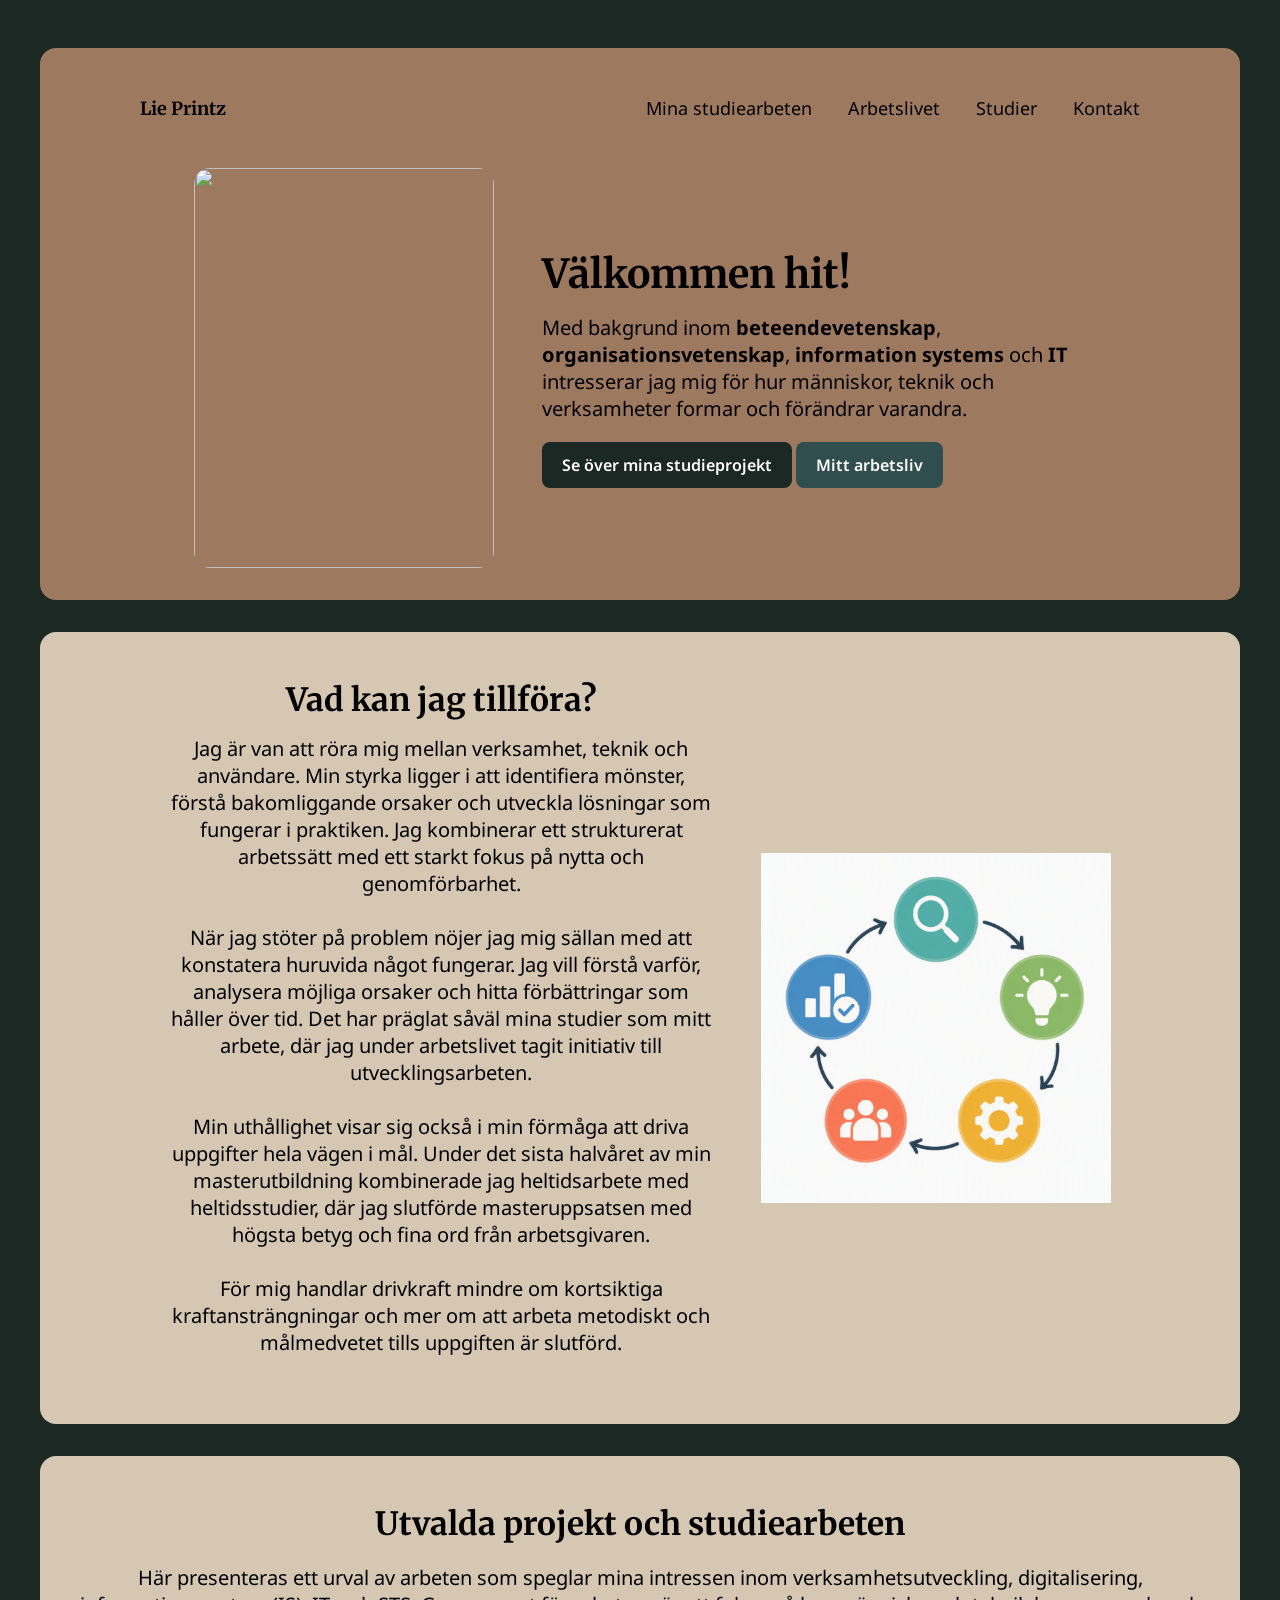
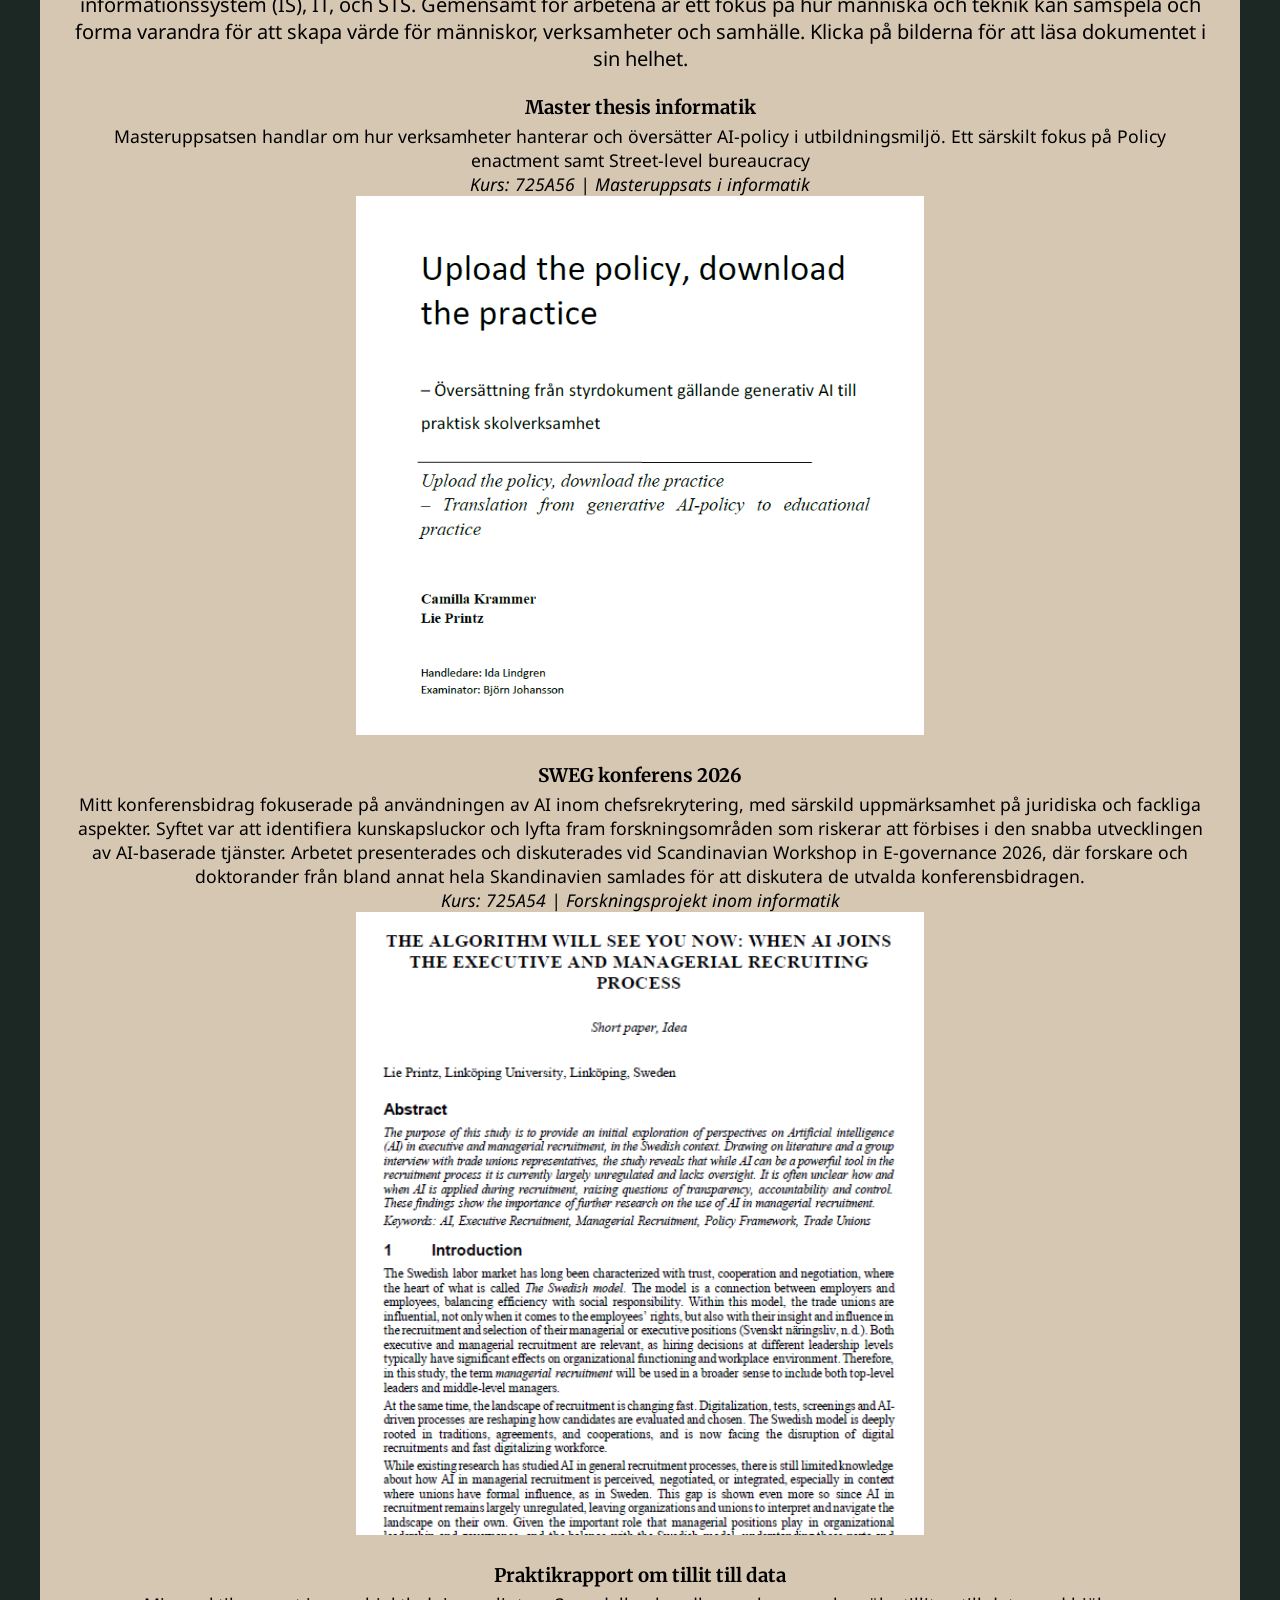
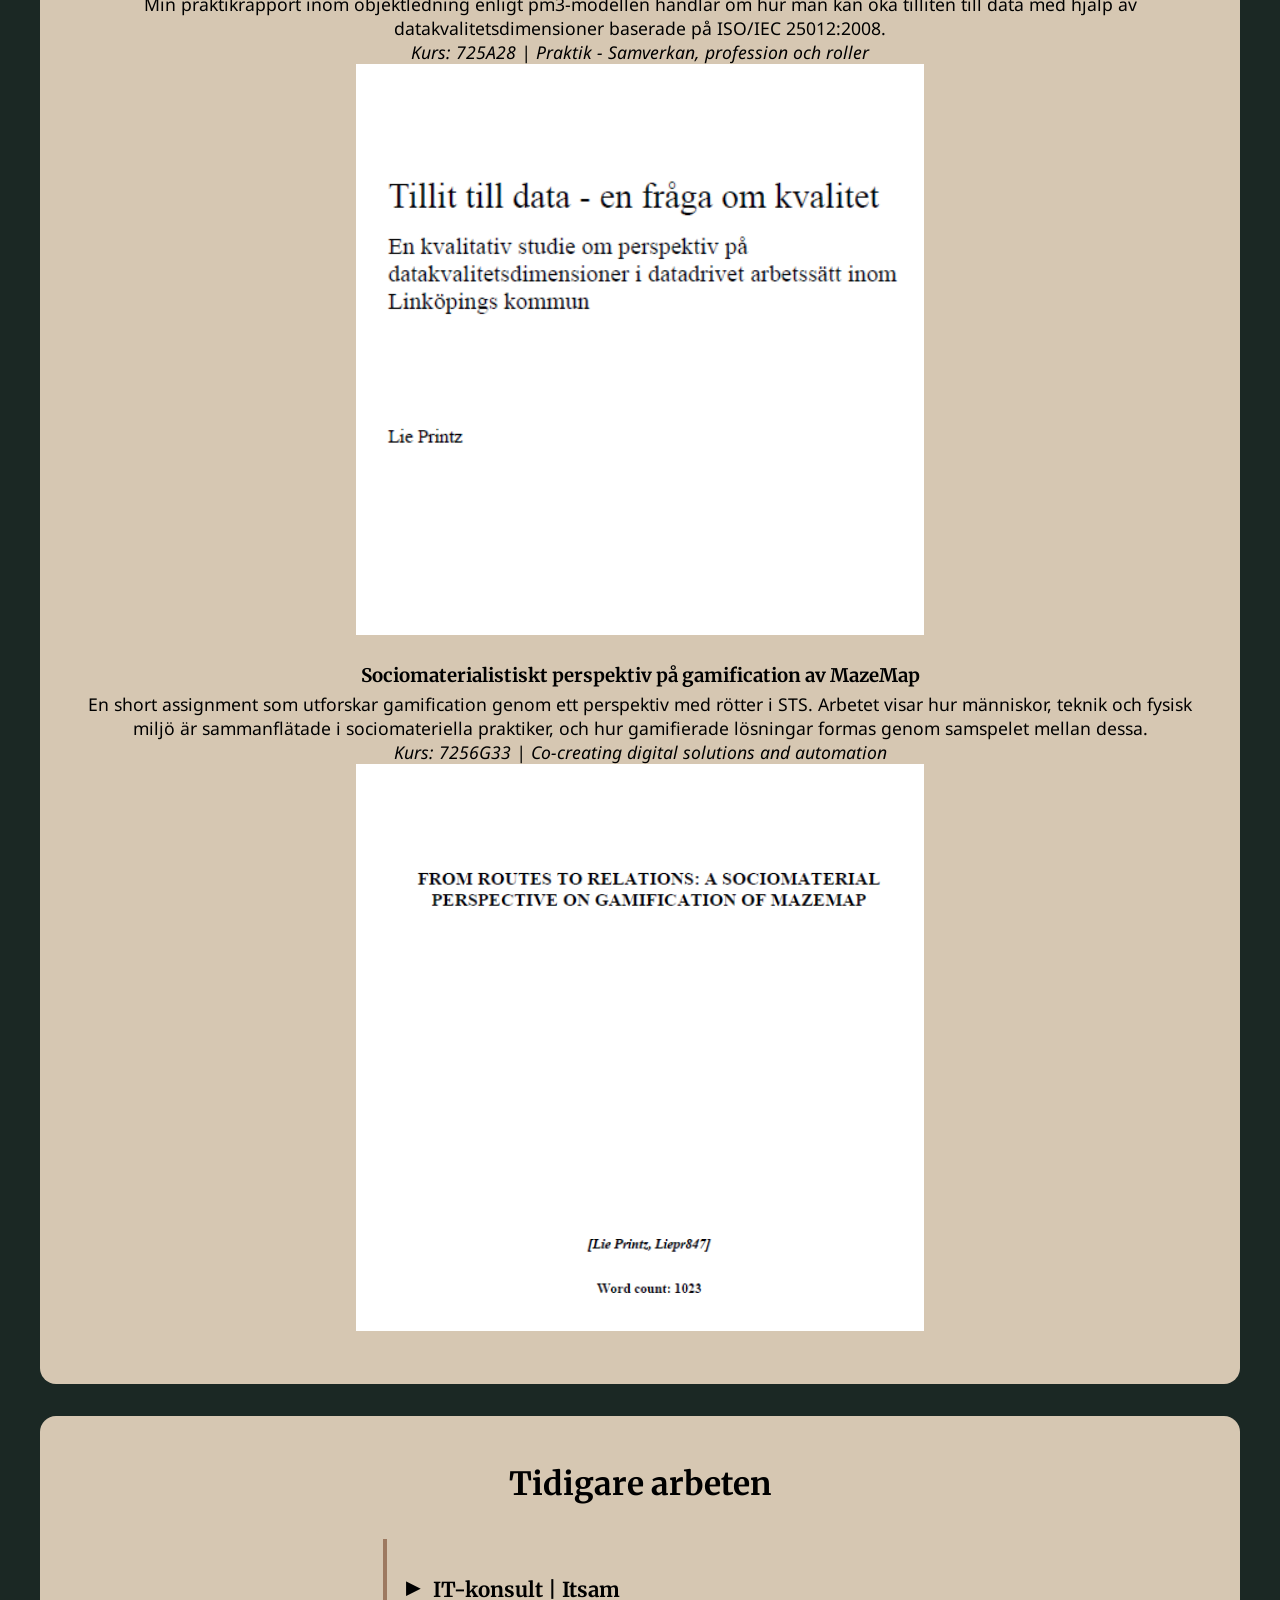
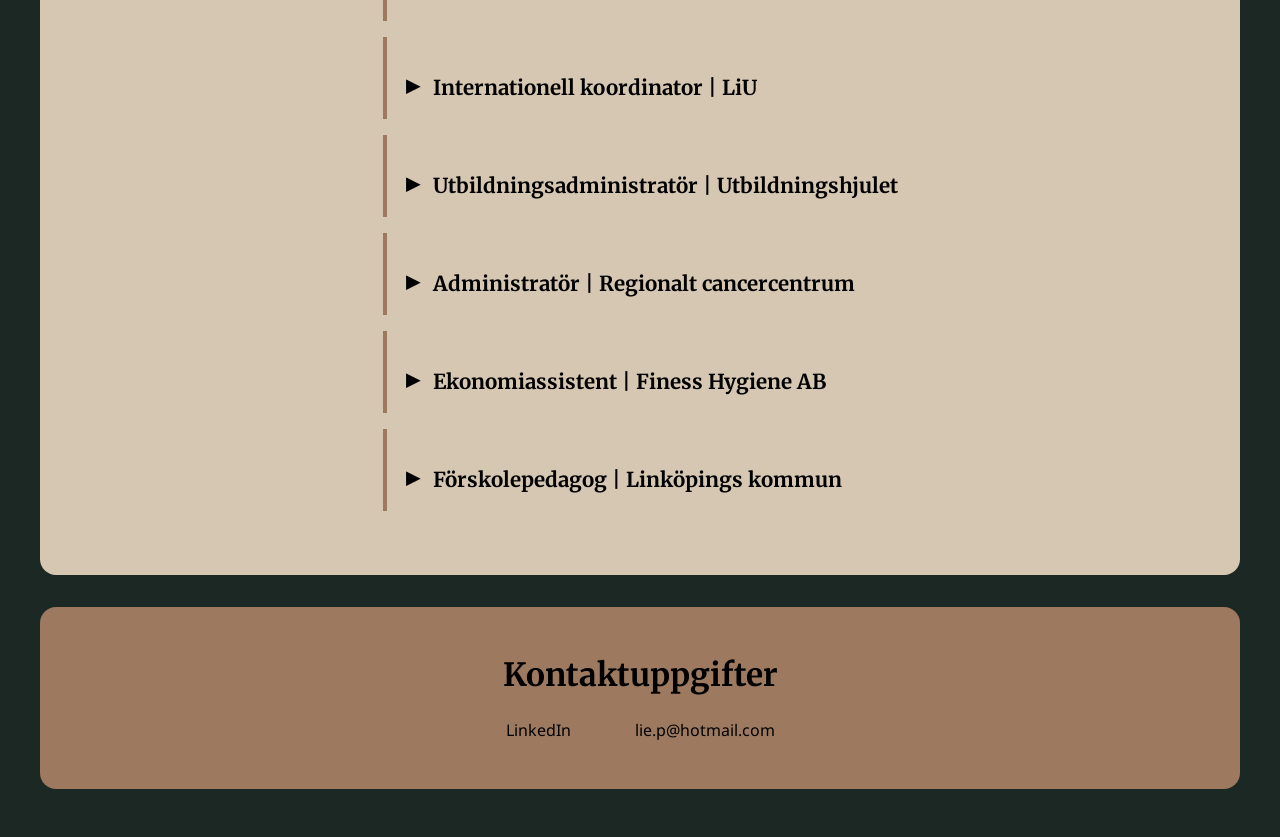
==== 01 Website/index.html @ 93ca0157 "vers 1" ====
<!DOCTYPE html>
<html lang="en">
<head>
    <meta charset="UTF-8">
    <meta name="viewport" content="width=device-width, initial-scale=1.0">
    <title>LP</title>
    <link rel="stylesheet" href="style.css">
</head>
<body>
    <header>
        <nav>
            <ul>
                <li><a href="index.html">Lie Printz</a></li>
                <li><a href="#my-studies">Mina studiearbeten</a></li>
                <li><a href="#my-work">Arbetslivet</a></li>
                <li><a href="#my-">Studier</a></li>
                <li><a href="#kontakt">Kontakt</a></li>
            </ul>
        </nav>
        <div class="flex-container">
            <img height="400px" width="300px"  src="images/Jag blad.jpg" alt="">
            <div class="text-container">
            <h1>Välkommen hit!</h1>
            <p>Med bakgrund inom <strong>beteendevetenskap</strong>, <strong>organisationsvetenskap</strong>, <strong>information systems</strong> och <strong>IT</strong> intresserar jag mig för hur människor, teknik och verksamheter formar och förändrar varandra.</p>
            <a href="#my-studies" class="cta-button">Se över mina studieprojekt</a>
            <a href="#my-work" class="cta-button secondary">Mitt arbetsliv</a></div>
        </div>
    </div>
 </header>

<section>
    <div class="flex-container">
        <div class="text-container">
            <h2>Vad kan jag tillföra?</h2>
            <p>Jag är van att röra mig mellan verksamhet, teknik och användare. Min styrka ligger i att identifiera mönster, förstå bakomliggande orsaker och utveckla lösningar som fungerar i praktiken. Jag kombinerar ett strukturerat arbetssätt med ett starkt fokus på nytta och genomförbarhet.<br><br>
            När jag stöter på problem nöjer jag mig sällan med att konstatera huruvida något fungerar. Jag vill förstå varför, analysera möjliga orsaker och hitta förbättringar som håller över tid. Det har präglat såväl mina studier som mitt arbete, där jag under arbetslivet tagit initiativ till utvecklingsarbeten.<br><br>
            Min uthållighet visar sig också i min förmåga att driva uppgifter hela vägen i mål. Under det sista halvåret av min masterutbildning kombinerade jag heltidsarbete med heltidsstudier, där jag slutförde masteruppsatsen med högsta betyg och fina ord från arbetsgivaren.<br><br>För mig handlar drivkraft mindre om kortsiktiga kraftansträngningar och mer om att arbeta metodiskt och målmedvetet tills uppgiften är slutförd.</p>
        </div>
        <img width="350px" src="Images/Designer (2).png">
    </div>
</section>

<section id="my-studies">
    <h2>Utvalda projekt och studiearbeten</h2>
    <p class="studies-intro">Här presenteras ett urval av arbeten som speglar mina intressen inom verksamhetsutveckling, digitalisering, informationssystem (IS), IT, och STS. Gemensamt för arbetena är ett fokus på hur människa och teknik kan samspela och forma varandra för att skapa värde för människor, verksamheter och samhälle. Klicka på bilderna för att läsa dokumentet i sin helhet.</p>
    <div class="grid-container">
        <article class="pdf-item">
            <h3 class="pdf-title">Master thesis informatik</h3>
            <p class="pdf-description">Masteruppsatsen handlar om hur verksamheter hanterar och översätter AI-policy i utbildningsmiljö. Ett särskilt fokus på Policy enactment samt Street-level bureaucracy
                <br><i>Kurs: 725A56 | Masteruppsats i informatik</i>
            </p>
            <a href="Dokument/Masteruppsats Krammer & Printz (1).PDF" target="_blank" rel="noopener noreferrer" class="pdf-preview-link" title="Master thesis">
                <img width="50%" src="Images/uppsats bild.PNG" alt="Preview av dokument 1" class="pdf-preview-image">
            </a>
        </article>

        <article class="pdf-item">
            <h3 class="pdf-title">SWEG konferens 2026</h3>
            <p class="pdf-description">Mitt konferensbidrag fokuserade på användningen av AI inom chefsrekrytering, med särskild uppmärksamhet på juridiska och fackliga aspekter. Syftet var att identifiera kunskapsluckor och lyfta fram forskningsområden som riskerar att förbises i den snabba utvecklingen av AI-baserade tjänster. Arbetet presenterades och diskuterades vid Scandinavian Workshop in E-governance 2026, där forskare och doktorander från bland annat hela Skandinavien samlades för att diskutera de utvalda konferensbidragen.
                <br><i>Kurs: 725A54 | Forskningsprojekt inom informatik</i></p>
            <a href="Dokument/725A54 FINAL PAPER - SWEG 2026 - THE ALGORITHM WILL SEE YOU NOW WHEN AI JOINS THE EXECUTIVE AND MANAGERIAL RECRUITING PROCESS.pdf" target="_blank" rel="noopener noreferrer" class="pdf-preview-link" title="Master thesis">
                <img width="50%" src="Images/sweg bild ny.PNG" alt="Preview av dokument 2" class="pdf-preview-image">
            </a>
        </article>

        <article class="pdf-item">
            <h3 class="pdf-title">Praktikrapport om tillit till data</h3>
            <p class="pdf-description">Min praktikrapport inom objektledning enligt pm3-modellen handlar om hur man kan öka tilliten till data med hjälp av datakvalitetsdimensioner baserade på ISO/IEC 25012:2008.
                <br><i>Kurs: 725A28 | Praktik - Samverkan, profession och roller</i></p>
            <a href="Dokument/725A28 Praktikrapport Tillit till data - en fråga om kvalitet.pdf" target="_blank" rel="noopener noreferrer" class="pdf-preview-link" title="Master thesis">
                <img width="50%" src="Images/prak.PNG" alt="Preview av dokument 3" class="pdf-preview-image">
            </a>
        </article>
        
        <article class="pdf-item">
            <h3 class="pdf-title">Sociomaterialistiskt perspektiv på gamification av MazeMap</h3>
            <p class="pdf-description">En short assignment som utforskar gamification genom ett perspektiv med rötter i STS. Arbetet visar hur människor, teknik och fysisk miljö är sammanflätade i sociomateriella praktiker,  och hur gamifierade lösningar formas genom samspelet mellan dessa.
                <br><i>Kurs: 7256G33 | Co-creating digital solutions and automation </i>
            </p>
            <a href="Dokument/726G33_HT25_assignment.pdf" target="_blank" rel="noopener noreferrer" class="pdf-preview-link" title="Master thesis">
                <img width="50%" src="Images/game.PNG" alt="Preview av dokument 4" class="pdf-preview-image">
            </a>
        </article>  
    </div>
</section>

<section id="my-work">
    <h2>Tidigare arbeten</h2>
    <p class="secret-achievement">.<span>🏆Secret achievement unlocked<br><br>
                <strong>Detaljjägare</strong><br><br>
                Detta säger sannolikt mer om din nyfikenhet än om sidans funktionalitet.

            </span>

            </p>
    <div class="flex-container">
        <div class="jobb">
            <div class="text-container">
            <details>
            <summary><h3>IT-konsult | Itsam</h3></summary>
            <p>Genom daglig kundkontakt har jag fått mycket god kännedom om slutanvändares behov och utmaningar. Det har samtidigt gett god förståelse för de utmaningar och motstånd som verksamheter möter vid förändringsarbete. Utöver den dagliga kontakten har jag samtidigt fått vara med vid major incidents, och hur dessa hanteras. Här har jag fått vara med och förbättrat servicedeskens rutiner och ärendehantering.</p>
            </details>
            <details>
            <summary><h3>Internationell koordinator | LiU</h3></summary>
            <p>Mycket kontakt med utresande studenter, samt administrera Erasmus+ och bilaterala utreseavtal. Här har jag arbetat med förbättrade rutiner kring hur vi hanterar utreseärenden i Moveon, samt upprättat en manual för studentarbetare med liknande uppgifter</p>
            </details>
            <details>
            <summary><h3>Utbildningsadministratör | Utbildningshjulet</h3></summary>
            <p>Samordning och kontakt gällande utbildningar inom heta arbeten, ADR och APV.</p>
            </details>
            <details>
                <summary><h3>Administratör | Regionalt cancercentrum</h3></summary>
            <p>Hade en samordnande roll med ansvar för diarieföring, personaladministration och möteshantering. Arbetet innefattade även planering av event, framtagande av rapporter, avtalsskrivning och koordinering mellan olika interna och externa samarbetspartner.</p>
            </details>
            <details>
            <summary><h3>Ekonomiassistent | Finess Hygiene AB</h3></summary>
            <p>Arbetade med bland annat reskontra, löpande bokföring, balansräkning, årsbokslut och andra uppgifter. Utöver ordinarie arbete ansvarade jag för ett utvecklingsområde kopplat till attesthantering. Genom att ta fram användarvänliga instruktioner för attest och kontering minskade antalet felaktigheter i processen. Jag utvecklade även en dokumenterad attestförteckning som tydliggjorde ansvar, behörigheter och signaturer för attestansvariga, vilket ökade transparensen och underlättade revision och intern kontroll.<br> Jag åtog mig också att ta den svenska sidan av marknadskoordinationen, med orderhantering, kundkontakt, skeppning, avstämning och restorder. Under sommaren tog jag även hand om export utomlands.</p>
            </details>
            <details>
            <summary><h3>Förskolepedagog | Linköpings kommun</h3></summary>
            <p>Här började jag arbetat som vikarie, där jag senare fick anställning på en garantiförskola med ansvarsområden över ekonomin och inköp</p>
            </details>

             </div>
        </div>
    </div>
</section>

<section id="kontakt">
    <h2>Kontaktuppgifter</h2>
    <div class="kontakt-lankar">
        <a href="https://www.linkedin.com/in/welcometoprintz/" target="_blank" rel="noopener noreferrer">
            <i class="fab fa-linkedin"></i>
            LinkedIn</a>
            <i class="fas fa-evnelope"></i>
        <a href="mailto:lie.p@hotmail.com">lie.p@hotmail.com</a></li>       
    

    </div>
</section>

</body>
</html>
---- 01 Website/style.css ----
@import url('https://fonts.googleapis.com/css2?family=Merriweather:ital,opsz,wght@0,18..144,300..900;1,18..144,300..900&family=Noto+Sans:ital,wght@0,100..900;1,100..900&family=Playfair+Display:ital,wght@0,400..900;1,400..900&display=swap');
@import url(https://fonts.googleapis.com/css2?family=Noto+Sans:ital,wght@0,100..900;1,100..900&family=Playfair+Display:ital,wght@0,400..900;1,400..900&display=swap);

:root {
    --base-color: #1b2824;
    --text-color: #000000;
    --primary-color: #1b2824;
    --secondary-color: #304e4d;
    --color-1: #9d7960;
    --color-2: #d6c7b2;
    --color-3: #f6f3f9;
}

* {
    margin: 0;
    padding: 0;
    box-sizing: border-box;
}

html {
    font-family: Noto sans, 'Segoe UI', Tahoma, Geneva, Verdana, sans-serif;
    color: var(--text-color);
}

body {
    padding: 1em;
    background-color: var(--base-color);
}

h1, h2, h3 {
    font-family: Merriweather, Noto Sans, 'Segoe UI', Tahoma, Geneva, Verdana, sans-serif;
}

nav {
    margin: 1em auto 3em auto;
    width: min(1000px, 100%);
}

nav ul {
    display: flex;
    align-items: center;
    list-style-type: none;
    gap: 2em;
    font-size: 18px;
}

nav li:first-child {
    margin-right: auto;
    font-family: merriweather, Noto Sans;
    font-weight: bold;
}

nav a {
    text-decoration: none;
    color: var(--text-color)
}

nav a:hover {
    text-decoration: underline;
}

header, section {
    margin: 2em auto;
    width: min(75em, 100%);
    background-color: var(--color-1);
    padding: min(2em, 15%);
    border-radius: 1em;
}

.flex-container {
    display: flex;
    justify-content: center;
    align-items: center;
    flex-wrap: wrap;
    gap: 3em;
}

header img {
    max-width: 100%;
    border-radius: 1em;
    object-fit: cover;
    object-position: top;
}

.text-container {
    flex: 0 1 34em;
}

h1 {
    font-size: 2.5rem;
}

.text-container p {
    margin: .75em 0 1em 0;
    font-size: 1.25rem;
}

.cta-button {
    display: inline-block;
    text-decoration: none;
    color: white;
    background-color: var(--primary-color);
    padding: .75rem 1.25em;
    border-radius: .5em;
    font-weight: 600;
}

.secondary {
    background-color: var(--secondary-color);
}

section {
    padding: 3em min(2em, 15%);
    background-color: var(--color-2);
    text-align: center;
}

h2{
    font-size: 2rem;
}

section p {
    margin-top: 1em;
    font-size: 1.25rem;
}

.pdf-title {
    margin-top: 1.5rem;
    margin-bottom: 0.3rem;
}

.pdf-description {
    margin-top: 0;
    font-size: 1.1rem;
}

#my-work {
    margin: 0 auto;
}

#my-work .text-container h3 {
    margin-top: 1.6rem !important;
    margin-bottom: 0.3rem !important;
}

#my-work .text-container p {
    margin-top: 0 !important;

}

#my-work details {
    margin-bottom: 1rem;
    border-left: 4px solid var(--color-1);
    padding-left: 1rem;
}

#my-work summary {
    display: flex;
    align-items: center;
    cursor: pointer;
    font-weight: 600;
    font-size: 1.1rem;
    padding: 0.8rem 0;
}

#my-work summary::before {
    content: "▸";
    font-size: 1.6rem;
    width: 20px;
    margin-right: 10px;
    text-align: center;
    position: relative;
    top: 7px;
}

#my-work details[open] summary::before {
    content: "▾";
}

#my-work summary:hover {
    color: var(--color-1);
}

#my-work p {
    margin-top: 0.5rem;
    max-width: 40ch;
    margin-left: 25px;
}

#kontakt {
    background-color: var(--color-1);
    
}


#kontakt .kontakt-lankar {
    margin-top: 1.5rem !important;
    display: flex;
    justify-content: center;
    align-items: center;
    list-style-type: none;
    gap: 2em;
}

#kontakt .kontakt-lankar a {
    text-decoration: none;
    color: var(--text-color);
}

#kontakt .kontakt-lankar a:hover {
    text-decoration: underline;
}

.secret-achievement {
    color: var(--color-2);
    cursor: default;
}

.secret-achievement span {
    display: none;
}

.secret-achievement:hover span {
    display: block;
    position: absolute;
    background: white;
    color: black;
    padding: 1rem;
    border-radius: 8px;
    box-shadow: 0 4px 12px rgba(0, 0, 0, 0.15);
    max-width: 300px;
    z-index: 9999;
}
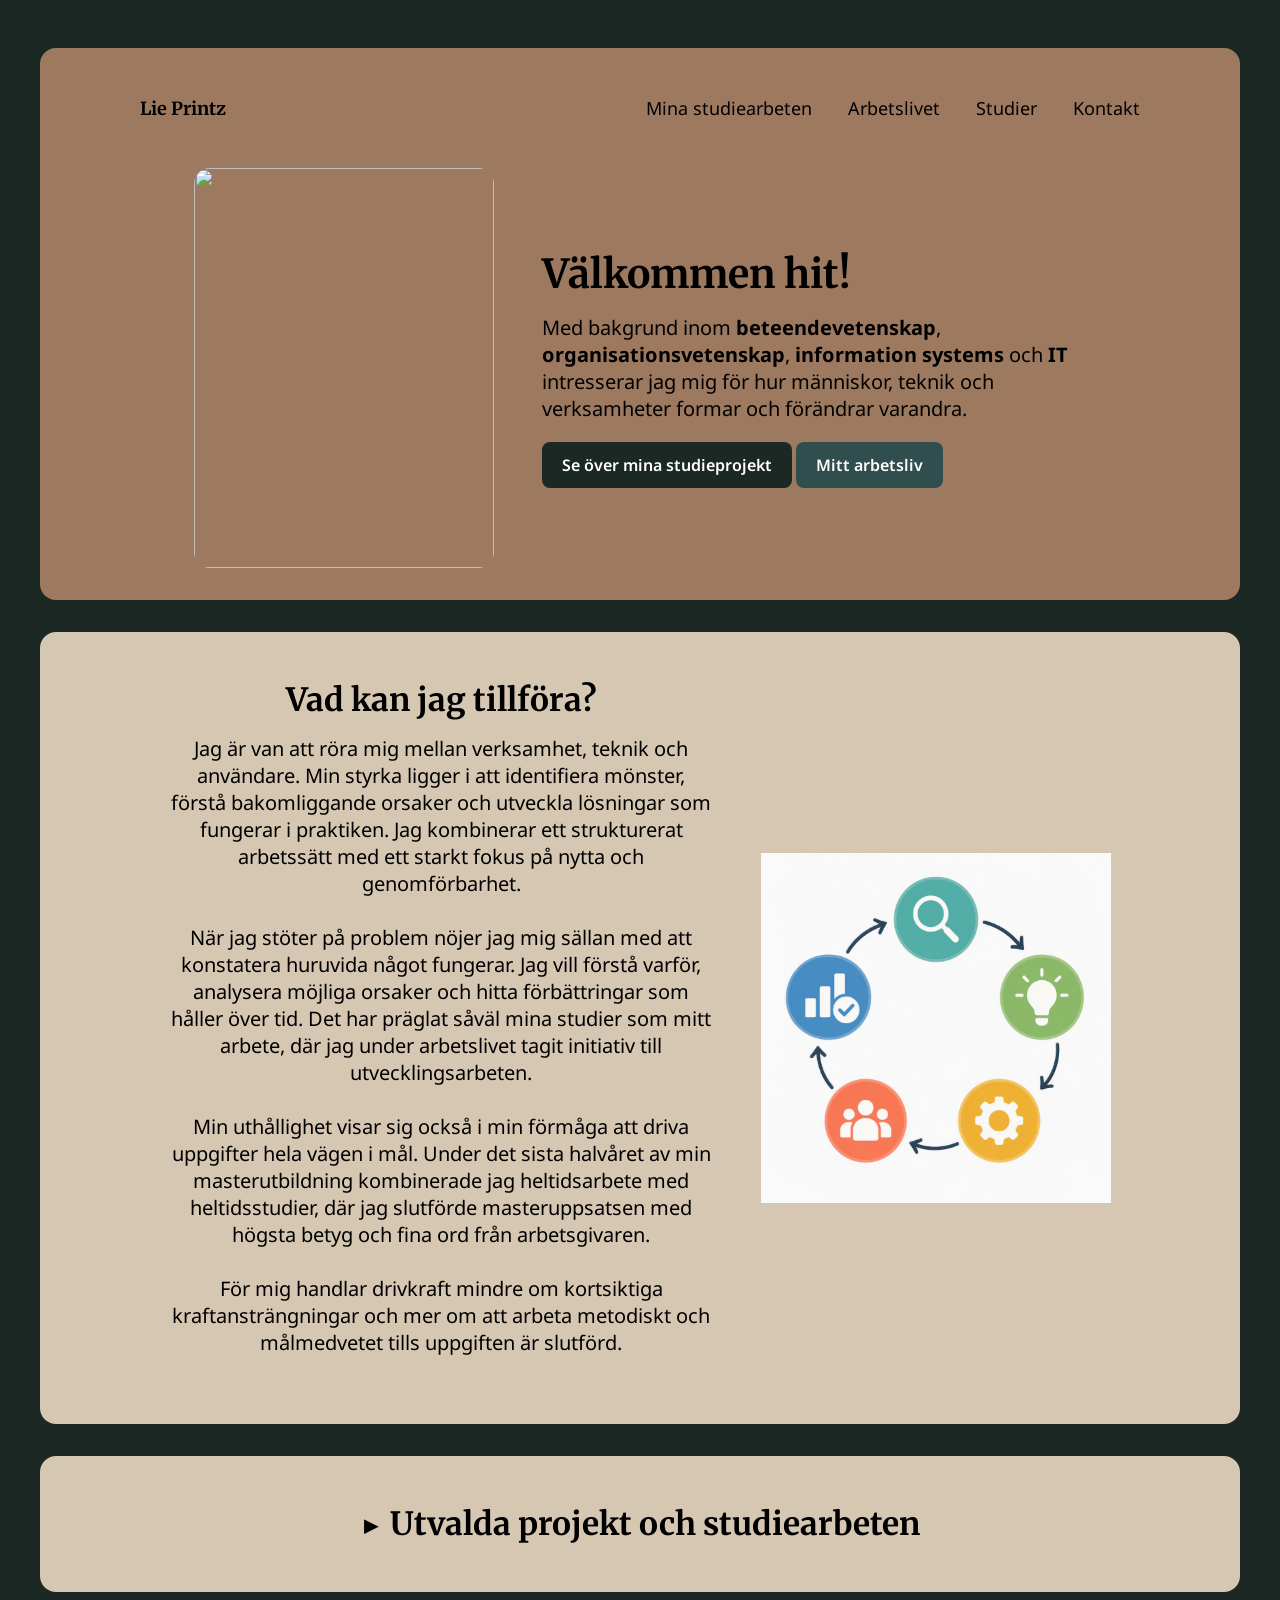
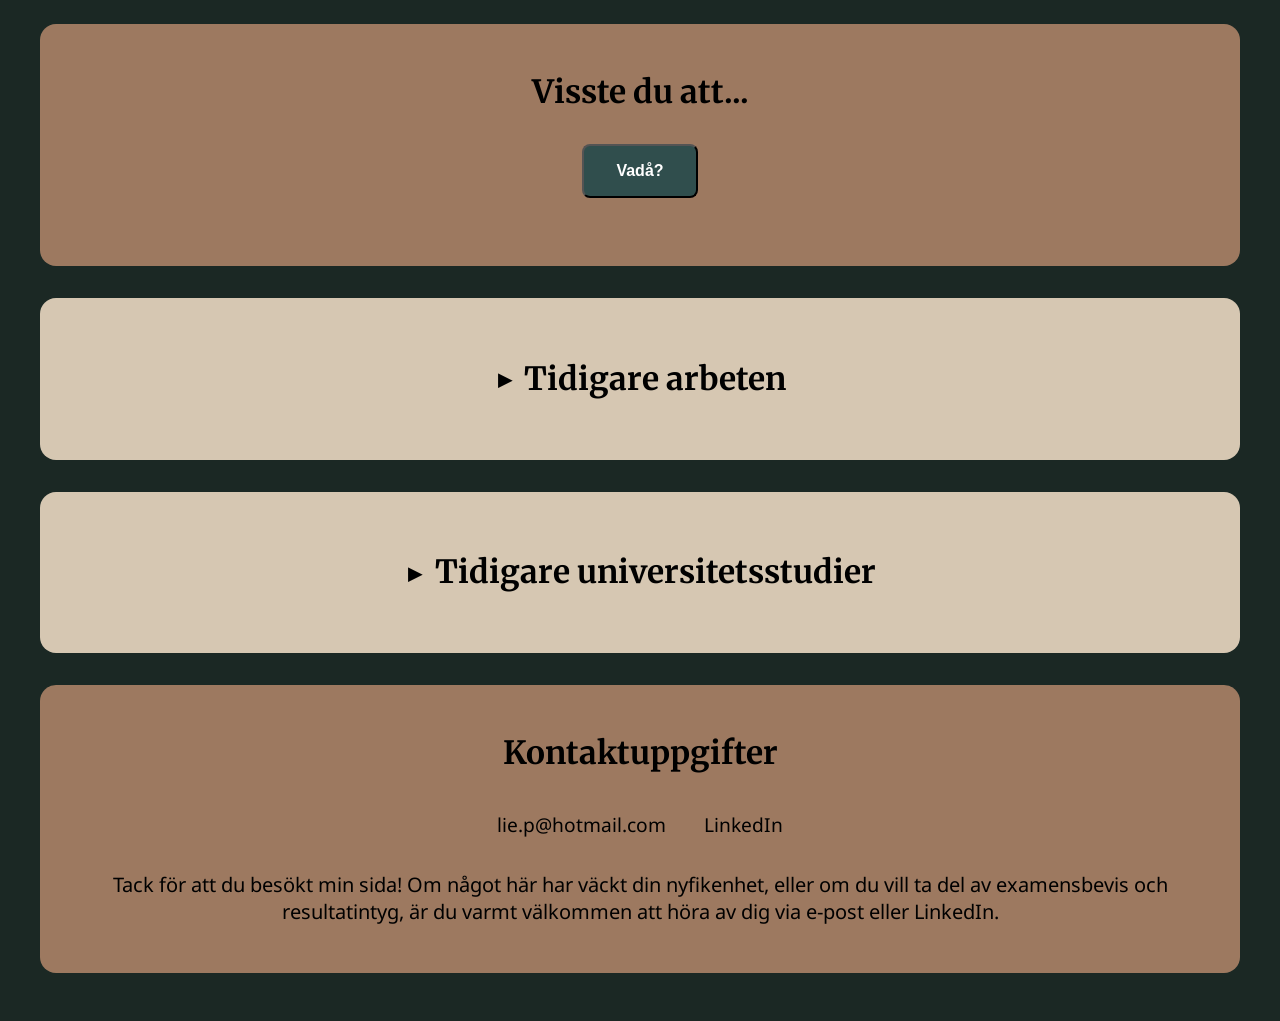
==== commit 3c359d6a: "vers2" ====
--- a/01 Website/index.html
+++ b/01 Website/index.html
@@ -13,7 +13,7 @@
                 <li><a href="index.html">Lie Printz</a></li>
                 <li><a href="#my-studies">Mina studiearbeten</a></li>
                 <li><a href="#my-work">Arbetslivet</a></li>
-                <li><a href="#my-">Studier</a></li>
+                <li><a href="#my-skola">Studier</a></li>
                 <li><a href="#kontakt">Kontakt</a></li>
             </ul>
         </nav>
@@ -41,7 +41,8 @@
 </section>
 
 <section id="my-studies">
-    <h2>Utvalda projekt och studiearbeten</h2>
+    <details id="main-studies">
+   <summary class="main-summary"><h2>Utvalda projekt och studiearbeten</h2></summary>
     <p class="studies-intro">Här presenteras ett urval av arbeten som speglar mina intressen inom verksamhetsutveckling, digitalisering, informationssystem (IS), IT, och STS. Gemensamt för arbetena är ett fokus på hur människa och teknik kan samspela och forma varandra för att skapa värde för människor, verksamheter och samhälle. Klicka på bilderna för att läsa dokumentet i sin helhet.</p>
     <div class="grid-container">
         <article class="pdf-item">
@@ -80,19 +81,27 @@
             <a href="Dokument/726G33_HT25_assignment.pdf" target="_blank" rel="noopener noreferrer" class="pdf-preview-link" title="Master thesis">
                 <img width="50%" src="Images/game.PNG" alt="Preview av dokument 4" class="pdf-preview-image">
             </a>
-        </article>  
+        </article> 
+    </details> 
+    </div>
+</section>
+
+<section class="spec-section">
+    <div class="flex-container">
+        <div class="text-container">
+            <h2>Visste du att...</h2>
+            <button class="cta-button secondary funfact" onclick="visaSvar()"">Vadå?</button>
+
+            <p id="svar"></p>
+            
+        </div>
     </div>
 </section>
 
 <section id="my-work">
-    <h2>Tidigare arbeten</h2>
-    <p class="secret-achievement">.<span>🏆Secret achievement unlocked<br><br>
-                <strong>Detaljjägare</strong><br><br>
-                Detta säger sannolikt mer om din nyfikenhet än om sidans funktionalitet.
-
-            </span>
-
-            </p>
+    <details id="main-work">
+    <summary class="main-summary"><h2>Tidigare arbeten</h2></summary>
+    
     <div class="flex-container">
         <div class="jobb">
             <div class="text-container">
@@ -101,11 +110,11 @@
             <p>Genom daglig kundkontakt har jag fått mycket god kännedom om slutanvändares behov och utmaningar. Det har samtidigt gett god förståelse för de utmaningar och motstånd som verksamheter möter vid förändringsarbete. Utöver den dagliga kontakten har jag samtidigt fått vara med vid major incidents, och hur dessa hanteras. Här har jag fått vara med och förbättrat servicedeskens rutiner och ärendehantering.</p>
             </details>
             <details>
-            <summary><h3>Internationell koordinator | LiU</h3></summary>
+            <summary><h3>Internationell koordinator | Linköpings universitet</h3></summary>
             <p>Mycket kontakt med utresande studenter, samt administrera Erasmus+ och bilaterala utreseavtal. Här har jag arbetat med förbättrade rutiner kring hur vi hanterar utreseärenden i Moveon, samt upprättat en manual för studentarbetare med liknande uppgifter</p>
             </details>
             <details>
-            <summary><h3>Utbildningsadministratör | Utbildningshjulet</h3></summary>
+            <summary><h3>Utbildningsadministratör | Utbildningshjulet   </h3></summary>
             <p>Samordning och kontakt gällande utbildningar inom heta arbeten, ADR och APV.</p>
             </details>
             <details>
@@ -120,24 +129,277 @@
             <summary><h3>Förskolepedagog | Linköpings kommun</h3></summary>
             <p>Här började jag arbetat som vikarie, där jag senare fick anställning på en garantiförskola med ansvarsområden över ekonomin och inköp</p>
             </details>
-
+    
+    </details>
              </div>
         </div>
     </div>
 </section>
+
+
+<section id="my-skola">
+    <details id="main-skola">
+    <summary class="main-summary"><h2>Tidigare universitetsstudier</h2></summary>
+    
+    <div class="flex-container">
+        <div class="jobb">
+            <div class="text-container">
+            <details>
+            <summary><h3>IT och management Masterprogram</h3></summary>
+             <p>Genom utbildningen har jag utvecklat en bred förståelse för samspelet mellan teknik, organisationer, individ och samhälle.
+                            Utbildningen har gett mig verktyg att analysera digitalisering, informationssystem och verksamhetsförändring, samtidigt som den belyst såväl möjligheterna som ansvar och de etiska, samhälleliga och organisatoriska utmaningar som följer teknikutvecklingen.
+                            </p>
+                            <div class="table-container">
+                                <table class="courses-table">
+
+                                    <tr>
+                                        <th>Kurskod</th>
+                                        <th>Kursnamn</th>
+                                    </tr>
+                                    <tr>
+                                        <td>725A48</td>
+                                        <td>Introduktion till IT och management</td>
+                                    </tr>
+                                    <tr>
+                                        <td>725A44</td>
+                                        <td>Kvalitativ forskning om IT och management</td>
+                                    </tr>
+                                    <tr>
+                                        <td>725A50</td>
+                                        <td>Projektledning inom agila digitaliseringsprojekt</td>
+                                    </tr>
+                                    <tr>
+                                        <td>725A51</td>
+                                        <td>Digital innovation och design</td>
+                                    </tr>
+                                    <tr>
+                                        <td>725A52</td>
+                                        <td>Digital förvaltning - från idé till praktik</td>
+                                    </tr>
+                                    <tr>
+                                        <td>725A53</td>
+                                        <td>IT-styrning vid digitalisering</td>
+                                    </tr>
+                                    <tr>
+                                        <td>725A28</td>
+                                        <td>Praktik - Samverkan, profession och roller</td>
+                                    </tr>
+                                    <tr>
+                                        <td>725A54</td>
+                                        <td>Forskningsprojekt inom informatik</td>
+                                    </tr>
+                                    <tr>
+                                        <td>726G33</td>
+                                        <td>Co-creating digital solutions and automation</td>
+                                    </tr>
+                                    <tr>
+                                        <td>726G31</td>
+                                        <td>Digital innovation strategy and entrepreneurship</td>
+                                    </tr>
+                                    <tr>
+                                        <td>733A89</td>
+                                        <td>Ledarskap och styrning i offentliga organisationer</td>
+                                    </tr>
+                                    <tr>
+                                        <td>725A56</td>
+                                        <td>Masteruppsats i informatik</td>
+                                    </tr>
+                                </table>
+                            </div>
+            </details>
+
+            <details>
+            <summary><h3>Besluts-, risk och policyanalys Magisterprogram</h3></summary>
+             <p>Genom utbildningen har jag fått en djupare förståelse för hur komplexa beslut fattas och vilka faktorer som påverkar dem. 
+                Jag har lärt mig att analysera risker, väga olika intressen mot varandra och bedöma beslutsunderlag utifrån vetenskapliga, etiska och samhälleliga perspektiv. 
+                Utbildningen har också gett mig erfarenhet av att använda analytiska metoder och beslutsstöd för att hantera komplexa frågor.
+                            </p>
+                            <div class="table-container">
+                                <table class="courses-table">
+
+                                    <tr>
+                                        <th>Kurskod</th>
+                                        <th>Kursnamn</th>
+                                    </tr>
+                                    <tr>
+                                        <td>BEA002</td>
+                                        <td>Beslut och risk i teori och praktik</td>
+                                    </tr>
+                                    <tr>
+                                        <td>BEA307</td>
+                                        <td>Mätnings- och värdeteori</td>
+                                    </tr>
+                                    <tr>
+                                        <td>BEA308</td>
+                                        <td>Kommande - Teori och teknik för komplexa beslut</td>
+                                    </tr>
+                                    <tr>
+                                        <td>BEA209</td>
+                                        <td>Kommande - Specialisering inom Besluts-, risk <br> och policyanalys</td>
+                                    </tr>
+                                    <tr>
+                                        <td>BEA701</td>
+                                        <td>Kommande - Examensarbete</td>
+                                    </tr>                                    
+                                </table>
+                            </div>
+            </details>  
+            <details>
+            <summary><h3>Human resources Kandidatprogram</h3></summary>
+             <p>Genom utbildningen har jag utvecklat en förståelse för hur organisationer fungerar, både ur individ-, grupp- och organisationsperspektiv.
+                Jag har fördjupat mina kunskaper inom organisations- och beteendevetenskap, förändringsledning och kompetensutveckling. 
+                Utbildningen har gett mig verktyg för att analysera organisatoriska utmaningar, förstå mänskligt beteende och arbeta med utveckling och förändring i komplexa verksamheter.
+                            </p>
+                            <div class="table-container">
+                                <table class="courses-table">
+                                    <tr>
+                                        <th>Kurskod</th>
+                                        <th>Kursnamn</th>
+                                    </tr>
+                                    <tr>
+                                        <td>759G57</td>
+                                        <td>Beteendevetenskapligt personalarbete -<br>en introduktion och integration</td>
+                                    </tr>
+                                    <tr>
+                                        <td>759G56</td>
+                                        <td>Personalarbete och forskningsmetoder</td>
+                                    </tr>
+                                    <tr>
+                                        <td>759G07</td>
+                                        <td>Lärande och kompetensutveckling i arbetslivet</td>
+                                    </tr>
+                                    <tr>
+                                        <td>759G06</td>
+                                        <td>Samhälle och arbetsliv</td>
+                                    </tr>
+                                    <tr>
+                                        <td>759G10</td>
+                                        <td>Individer och grupper i arbetslivet</td>
+                                    </tr>
+                                                                        <tr>
+                                        <td>759G61</td>
+                                        <td>HR-arbete - utveckling och modeller</td>
+                                    </tr>
+                                    <tr>
+                                        <td>747G49</td>
+                                        <td>Arbetsrätt</td>
+                                    </tr>
+                                                                        <tr>
+                                        <td>759G58</td>
+                                        <td>Kompetensförsörjning med fokus på rekrytering</td>
+                                    </tr>
+                                    <tr>
+                                        <td>722G06</td>
+                                        <td>Företags- och personalekonomi</td>
+                                    </tr>
+                                                                        <tr>
+                                        <td>759G59</td>
+                                        <td>Konflikt- och mobbningshantering i arbetslivet</td>
+                                    </tr>
+                                    <tr>
+                                        <td>759G39</td>
+                                        <td>Arbete och hälsa</td>
+                                    </tr>
+                                                                        <tr>
+                                        <td>759G52</td>
+                                        <td>Arbetsplatsförlagd utbildning</td>
+                                    </tr>
+                                    <tr>
+                                        <td>759G64</td>
+                                        <td>HR för hållbar utveckling</td>
+                                    </tr>
+                                                                        <tr>
+                                        <td>759G62</td>
+                                        <td>Human Resource Management</td>
+                                    </tr>
+                                    <tr>
+                                        <td>759G45</td>
+                                        <td>HRD: Lärande, förändrings- <br>och utvecklingsarbete i organsationer</td>
+                                    </tr>
+                                    </tr>
+                                    <tr>
+                                        <td>759G47</td>
+                                        <td>Forskningsmetodik</td>
+                                    </tr>
+                                    <tr>
+                                        <td>759G50</td>
+                                        <td>Kandidatuppsats</td>
+                                    </tr>                                      
+                                </table>
+                            </div>
+            </details> 
+
+            <details>
+            <summary><h3>Fristående kurser</h3></summary>
+             <p>Jag har även läst ett flertal fristående kurser, både på grundnivå och avancerad nivå. Detta för att komplettera mina ordinarie utbildningar och fördjupa mig i områden som intresserar mig. Kurserna har omfattat bland annat ledarskap, projektledning, entreprenörskap och AI med fokus på deep learning.
+                Genom att kombinera kunskaper från olika ämnesområden har jag byggt upp en bredare förståelse för hur människor, organisationer och teknik påverkar varandra i både arbetsliver och samhället.
+                            </p>
+                            <div class="table-container">
+                                <table class="courses-table">
+                                    <tr>
+                                        <td>1FE943</td>
+                                        <td>Hälsofrämjande ledarskap</td>
+                                    </tr>
+                                    <tr>
+                                        <td>SO096G</td>
+                                        <td>Sociologi GR (A) Ledarskap och organisationsteori</td>
+                                    </tr>                                    
+                                    <tr>
+                                        <td>FIAIF0</td>
+                                        <td>Philosophy of Artificial Intelligence</td>
+                                    </tr>
+                                    <tr>
+                                        <td>721G01</td>
+                                        <td>Etik</td>
+                                    </tr>
+                                    <tr>
+                                        <td>747G41</td>
+                                        <td>Arbetsrätt</td>
+                                    </tr>
+                                    <tr>
+                                        <td>738G26</td>
+                                        <td>Retorik: att tala</td>
+                                    </tr>
+                                    <tr>
+                                        <td>GV5002</td>
+                                        <td>Män och maskuliniteter</td>
+                                    </tr>
+                                    <tr>
+                                        <td>SO121G</td>
+                                        <td>Sociologi GR (A), Feministiska perspektiv på kris, <br>krisberedskap och krishantering</td>
+                                    </tr>
+                                    <tr>
+                                        <td>1SV108</td>
+                                        <td>Akademiskt skrivande</td>
+                                    </tr>
+                                </table>
+                            </div>
+            </details>
+            
+
+
+    </details>
+             </div>
+        </div>
+    </div>
+</section>
+
 
 <section id="kontakt">
     <h2>Kontaktuppgifter</h2>
     <div class="kontakt-lankar">
+        <i class="fas fa-envelope"></i>
+        <a href="mailto:lie.p@hotmail.com">lie.p@hotmail.com</a></li>
         <a href="https://www.linkedin.com/in/welcometoprintz/" target="_blank" rel="noopener noreferrer">
             <i class="fab fa-linkedin"></i>
             LinkedIn</a>
-            <i class="fas fa-evnelope"></i>
-        <a href="mailto:lie.p@hotmail.com">lie.p@hotmail.com</a></li>       
+        <br><br>
+    </div>
+        <p>Tack för att du besökt min sida! Om något här har väckt din nyfikenhet, eller om du vill ta del av examensbevis och resultatintyg, är du varmt välkommen att höra av dig via e-post eller LinkedIn.</p>
     
-
-    </div>
-</section>
-
+</section>
+<div id="achievement"></div>
+
+<script src="script.js"></script>
 </body>
 </html>
--- a/01 Website/style.css
+++ b/01 Website/style.css
@@ -134,22 +134,124 @@
     font-size: 1.1rem;
 }
 
+.spec-section {
+    background-color: var(--color-1);
+}
+
+.spec-section h2 {
+    margin-bottom: 2rem;
+}
+
+.funfact {
+    font-size: 1rem;
+    padding: 1rem 2rem;
+}
+
+
+section {
+    padding: 3em min(2em, 15%);
+    background-color: var(--color-2);
+    
+}
+
+
+
+#my-studies summary::before {
+    content: "▸";
+    font-size: 1.6rem;
+    width: 20px;
+    margin-right: 10px;
+    text-align: center;
+    position: relative;
+}
+
+#my-studies details[open] summary::before {
+    content: "▾";
+}
+
+.courses-table {
+    margin-left: 1rem !important;
+}
+
+.courses-table td:first-child, 
+.courses-table th:first-child {
+    padding-right:0.8rem
+}
+
+.courses-table td {
+    vertical-align: top;
+}
+
+
+.courses-table td:nth-child(2),
+.courses-table th:nth-child(2) {
+    text-align: left;
+}
+
+#main-studies summary::before {
+    margin-right: 10px;
+    position: static !important;
+    top: -1px !important;
+}
+
+.main-summary {
+    font-size: 2rem;
+    font-weight: 700;
+    text-align: left;
+}
+
+#my-work .text-container p {
+    margin-top: 0 !important;
+
+}
+
+
 #my-work {
     margin: 0 auto;
 }
 
 #my-work .text-container h3 {
-    margin-top: 1.6rem !important;
-    margin-bottom: 0.3rem !important;
-}
-
-#my-work .text-container p {
-    margin-top: 0 !important;
-
+   margin: 0;
+}
+
+#main-work {
+    border-left: none !important;
+    padding-left: 0 !important;
+    margin-bottom: 0 !important;
+}
+
+#main-work > summary, #main-studies > summary {
+    display: flex;
+    justify-content: center;
+    align-items: center;
+    top: 0 !important;
+}
+
+#main-work h2 {
+    margin: 0;
+    text-align: center !important;
+}
+
+#main-work > summary::before {
+    margin-right: 10px;
+    position: static !important;
+    top: -1px !important;
+}
+
+#main-work > summary::before {
+    margin-right: 10px;
+    position: static !important;
+    top: -1px !important;
+}
+
+#my-work details details summary::before {
+    content: "▸";
+    position: relative;
+    top: 0;
 }
 
 #my-work details {
-    margin-bottom: 1rem;
+    margin-bottom: 2rem;
     border-left: 4px solid var(--color-1);
     padding-left: 1rem;
 }
@@ -157,6 +259,7 @@
 #my-work summary {
     display: flex;
     align-items: center;
+    justify-content: flex-start;
     cursor: pointer;
     font-weight: 600;
     font-size: 1.1rem;
@@ -173,7 +276,7 @@
     top: 7px;
 }
 
-#my-work details[open] summary::before {
+#my-work details [open] summary::before {
     content: "▾";
 }
 
@@ -187,11 +290,142 @@
     margin-left: 25px;
 }
 
+#main-work > summary {
+    justify-content: center !important;
+}
+
+#main-work[open] > summary::before {
+    content: "▾";
+}
+
+.main-summary {
+    font-size: 2rem;
+    font-weight: 700;
+    text-align: left;
+}
+
+#my-skola .text-container p {
+    margin-top: 0 !important;
+}
+
+#my-skola {
+    margin: 0 auto;
+    margin-top: rem;
+    margin-top: 2rem;
+}
+
+#my-skola .text-container h3 {
+   margin: 0;
+}
+
+#main-skola {
+    border-left: none !important;
+    padding-left: 0 !important;
+    margin-bottom: 0 !important;
+}
+
+#main-skola > summary, #main-studies > summary {
+    display: flex;
+    justify-content: center;
+    align-items: center;
+    top: 0 !important;
+}
+
+#main-skola h2 {
+    margin: 0;
+    text-align: center !important;
+}
+
+#main-skola > summary::before {
+    margin-right: 10px;
+    position: static !important;
+    top: -1px !important;
+}
+
+#main-skola > summary::before {
+    margin-right: 10px;
+    position: static !important;
+    top: -1px !important;
+}
+
+#my-skola details details summary::before {
+    content: "▸";
+    position: relative;
+    top: 0;
+}
+
+#my-skola details {
+    margin-bottom: 2rem;
+    border-left: 4px solid var(--color-1);
+    padding-left: 1rem;
+}
+
+#my-skola summary {
+    display: flex;
+    align-items: center;
+    justify-content: flex-start;
+    cursor: pointer;
+    font-weight: 600;
+    font-size: 1.1rem;
+    padding: 0.8rem 0;
+}
+
+#my-skola summary::before {
+    content: "▸";
+    font-size: 1.6rem;
+    width: 20px;
+    margin-right: 10px;
+    text-align: center;
+    position: relative;
+    top: 7px;
+}
+
+#my-skola details [open] summary::before {
+    content: "▾";
+}
+
+#my-skola summary:hover {
+    color: var(--color-1);
+}
+
+#my-skola p {
+    margin-top: 0.5rem;
+    max-width: 40ch;
+    margin-left: 25px;
+}
+
+#main-skola > summary {
+    justify-content: center !important;
+}
+
+#main-skola[open] > summary::before {
+    content: "▾";
+}
+
+.courses-table {
+    overflow-x: auto;
+}
+
+.kurslista-rubrik {
+    margin-top: 1rem;
+}
+
+.courses-table {
+    margin-left: 3.4rem;
+    overflow-x: auto;
+}
+
+.courses-table th {
+    word-break: break-word;
+}
+
+.courses-table td {
+    word-break: break-word;
+}
+
 #kontakt {
     background-color: var(--color-1);
-    
-}
-
+}
 
 #kontakt .kontakt-lankar {
     margin-top: 1.5rem !important;
@@ -199,6 +433,7 @@
     justify-content: center;
     align-items: center;
     list-style-type: none;
+    font-size: 1.2rem;
     gap: 2em;
 }
 
@@ -211,23 +446,22 @@
     text-decoration: underline;
 }
 
-.secret-achievement {
-    color: var(--color-2);
-    cursor: default;
-}
-
-.secret-achievement span {
+#achievement {
+    position: fixed;
+    top: 50%;
+    left: 50%;
+    transform: translate(-50%, -50%);
+
+    background-color: black;
+    color: gold;
+
+    padding: 2rem;
+    border-radius: 1rem;
+
+    font-size: 1.5rem;
+    box-shadow: 0 0 25px rgba(0, 0, 0, 0.6);
+    font-weight: bold;
+    text-align: center;
     display: none;
-}
-
-.secret-achievement:hover span {
-    display: block;
-    position: absolute;
-    background: white;
-    color: black;
-    padding: 1rem;
-    border-radius: 8px;
-    box-shadow: 0 4px 12px rgba(0, 0, 0, 0.15);
-    max-width: 300px;
     z-index: 9999;
 }
